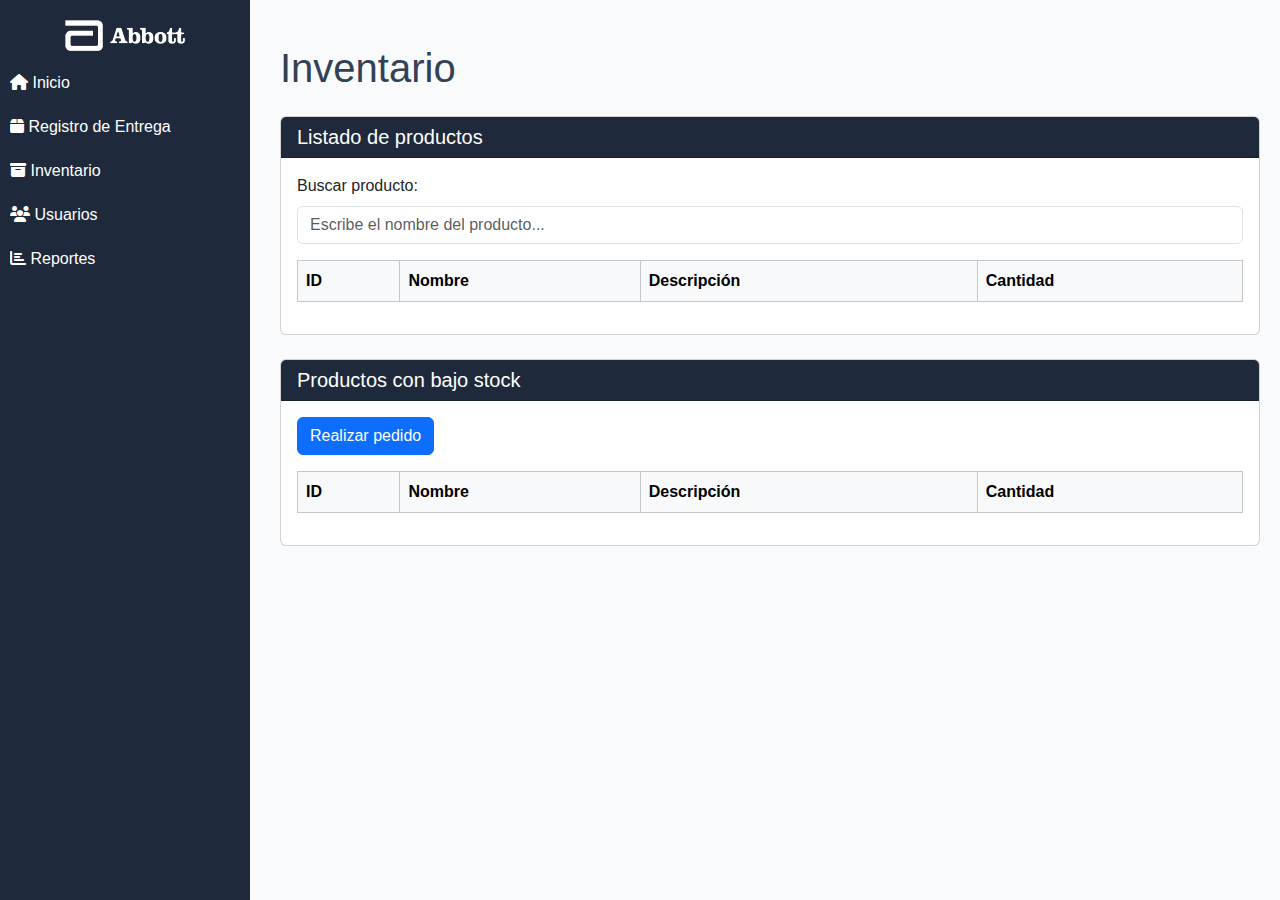
==== inventario.html @ ea6023db "Inventario" ====
<!DOCTYPE html>
<html lang="es">

<head>
    <meta charset="UTF-8">
    <meta name="viewport" content="width=device-width, initial-scale=1">
    <title>SMIR - Inventario</title>
    <link href="https://cdn.jsdelivr.net/npm/bootstrap@5.3.0/dist/css/bootstrap.min.css" rel="stylesheet">
    <link rel="stylesheet" href="https://cdnjs.cloudflare.com/ajax/libs/font-awesome/6.4.0/css/all.min.css">
    <link rel="stylesheet" href="https://cdn.datatables.net/1.13.4/css/dataTables.bootstrap5.min.css">
    <link rel="stylesheet" href="./css/styles.css">
</head>

<body>

    <div class="sidebar">

        <img id="O365_MainLink_TenantLogoImg" alt="Organizational Logo" title="Organizational Logo"
            src="[data-uri]">

        <a class="nav-link text-white" href="index.html"><i class="fas fa-home"></i> Inicio </a>

        <a class="nav-link text-white" href="registro_entrega.html"><i class="fas fa-box"></i> Registro de Entrega </a>

        <a class="nav-link text-white" href="inventario.html"><i class="fas fa-archive"></i> Inventario </a>

        <a class="nav-link text-white" href="usuarios.html"><i class="fas fa-users"></i> Usuarios </a>

        <a class="nav-link text-white" href="reportes.html"><i class="fas fa-chart-bar"></i> Reportes </a>

    </div>

    <div class="content my-4">

        <h1 class="mb-4">Inventario</h1>

        <div class="card mb-4">
            <div class="card-header bg-primary">
                <h2 class="h5 mb-0">Listado de productos</h2>
            </div>
            <div class="card-body">

                <div class="mb-3">
                    <label for="buscarProducto" class="form-label">Buscar producto:</label>
                    <input type="text" class="form-control" id="buscarProducto" placeholder="Escribe el nombre del producto...">
                </div>

                <div class="table-responsive  ">
                    <table class="table table-bordered table-hover">
                        <thead class="table-light">
                            <tr>
                                <th>ID</th>
                                <th>Nombre</th>
                                <th>Descripción</th>
                                <th>Cantidad</th>
                            </tr>
                        </thead>
                        <tbody id="inventarioTablaBody">
                            <!-- Se llenará con JavaScript -->
                        </tbody>
                    </table>
                </div>
            </div>
        </div>

        <div class="card ">
            <div class="card-header bg-primary">
                <h2 class="h5 mb-0">Productos con bajo stock</h2>
            </div>
            <div class="card-body">


                <button class="btn btn-primary mb-3" data-bs-toggle="modal" data-bs-target="#rolModal"
                    onclick="openRolModal()">
                    Realizar pedido
                    <!-- Redirige a la seccion donde se hacen pedidos -->
                </button>

                <div class="table-responsive ">
                    <table class="table table-bordered table-hover">
                        <thead class="table-light">
                            <tr>
                                <th>ID</th>
                                <th>Nombre</th>
                                <th>Descripción</th>
                                <th>Cantidad</th>
                            </tr>
                        </thead>
                        <tbody id="bajoStockTablaBody">
                            <!-- Se llenará dinámicamente con JavaScript -->
                        </tbody>
                    </table>
                </div>
            </div>
        </div>

    </div>  



    <script src="https://cdn.jsdelivr.net/npm/bootstrap@5.3.0/dist/js/bootstrap.bundle.min.js"></script>
    <script src="https://code.jquery.com/jquery-3.6.0.min.js"></script>
    <script src="https://cdn.datatables.net/1.13.4/js/jquery.dataTables.min.js"></script>
    <script src="https://cdn.datatables.net/1.13.4/js/dataTables.bootstrap5.min.js"></script>
</body>


</html>
---- css/styles.css ----
body {
    font-family: sans-serif;
    background-color: #f8fafc;
    color: #334155;
}

.sidebar img {
    display: block;
    margin: 0px auto 10px;
    max-width: 80%;
}

.sidebar {
    height: 100vh;
    width: 250px;
    position: fixed;
    top: 0;
    left: 0;
    background-color: #1e293b;
    color: #ffffff;
    padding-top: 20px;
}

.sidebar a {
    padding: 10px;
    text-decoration: none;
    color: #ffffff;
    display: block;
}

.sidebar a:hover {
    background-color: #0f172a;
}

.content {
    margin-left: 260px;
    padding: 20px;
}

.bg-primary {
    background-color: #1e293b !important;
    color: #ffffff !important;
}

.bg-dark {
    background-color: #1e293b !important;
    color: #ffffff !important;
}
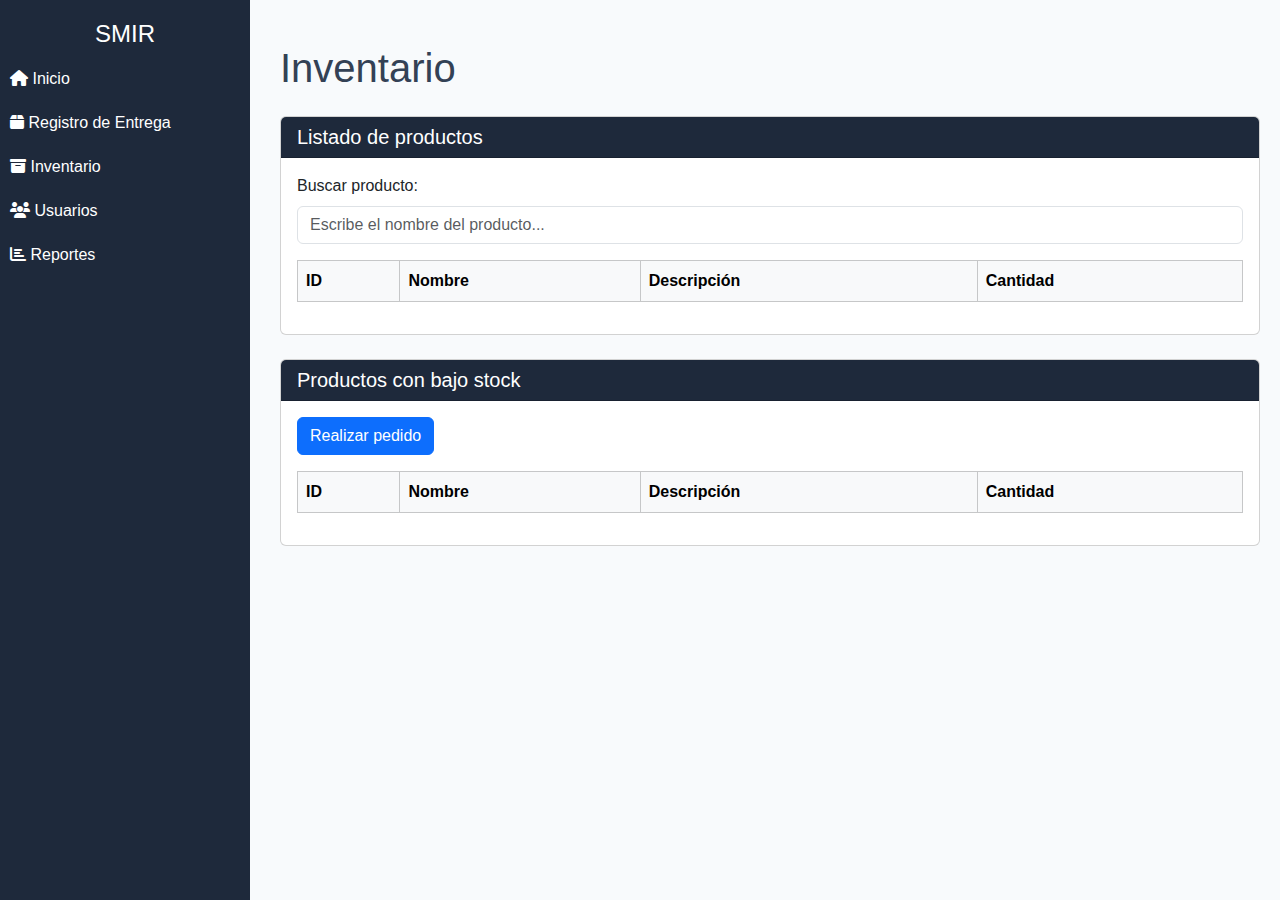
==== commit de2927e3: "Creacion del modulo registro_materiales" ====
--- a/inventario.html
+++ b/inventario.html
@@ -15,12 +15,11 @@
 
     <div class="sidebar">
 
-        <img id="O365_MainLink_TenantLogoImg" alt="Organizational Logo" title="Organizational Logo"
-            src="[data-uri]">
+        <h4 class="text-center">SMIR</h4>
 
         <a class="nav-link text-white" href="index.html"><i class="fas fa-home"></i> Inicio </a>
 
-        <a class="nav-link text-white" href="registro_entrega.html"><i class="fas fa-box"></i> Registro de Entrega </a>
+        <a class="nav-link text-white" href="registro_materiales.html"><i class="fas fa-box"></i> Registro de Entrega </a>
 
         <a class="nav-link text-white" href="inventario.html"><i class="fas fa-archive"></i> Inventario </a>
 
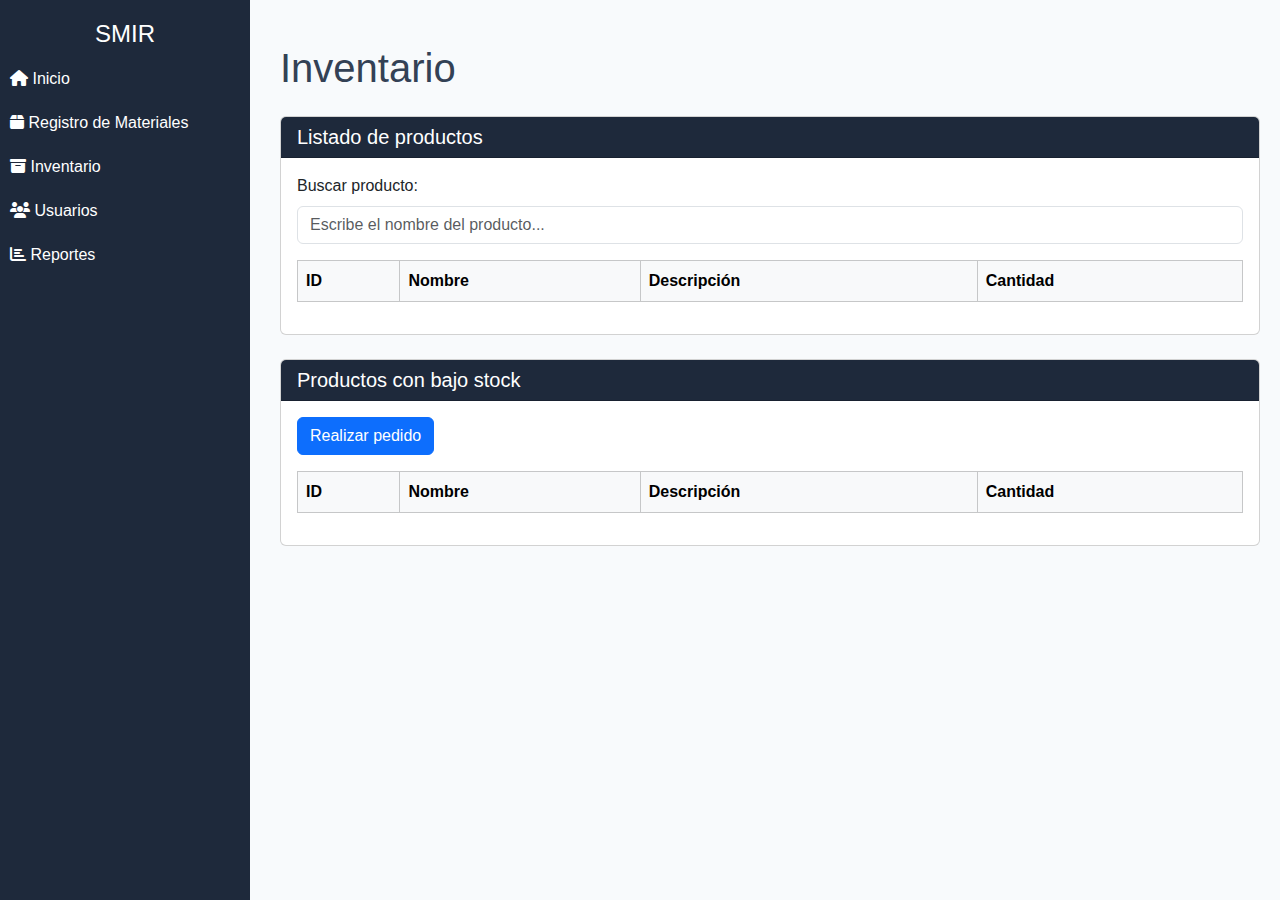
==== commit 12c716d2: "Index y Ajustes" ====
--- a/inventario.html
+++ b/inventario.html
@@ -19,7 +19,7 @@
 
         <a class="nav-link text-white" href="index.html"><i class="fas fa-home"></i> Inicio </a>
 
-        <a class="nav-link text-white" href="registro_materiales.html"><i class="fas fa-box"></i> Registro de Entrega </a>
+        <a class="nav-link text-white" href="registro_materiales.html"><i class="fas fa-box"></i> Registro de Materiales </a>
 
         <a class="nav-link text-white" href="inventario.html"><i class="fas fa-archive"></i> Inventario </a>
 
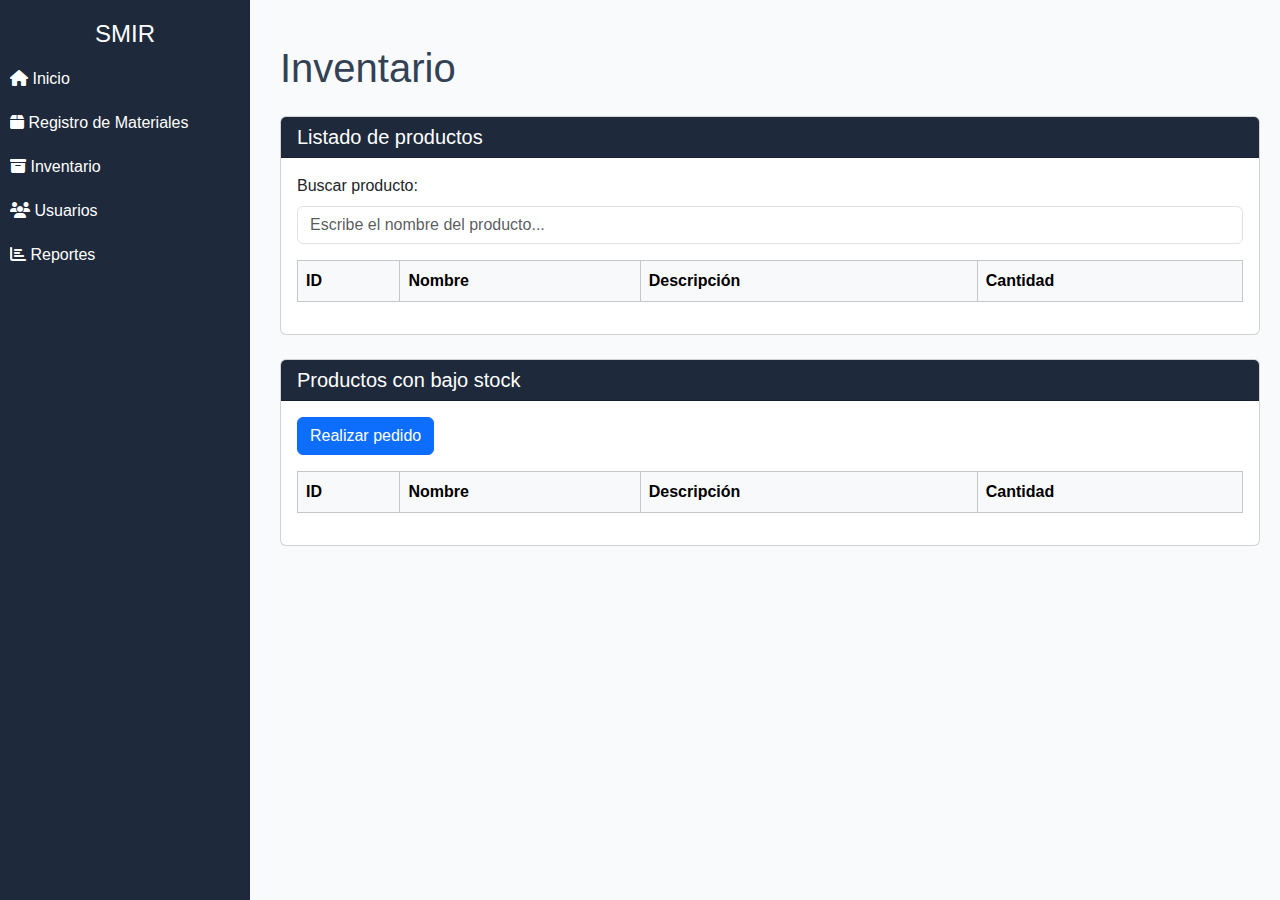
==== commit 4b75cdb0: "Correcciones" ====
--- a/inventario.html
+++ b/inventario.html
@@ -69,8 +69,8 @@
             <div class="card-body">
 
 
-                <button class="btn btn-primary mb-3" data-bs-toggle="modal" data-bs-target="#rolModal"
-                    onclick="openRolModal()">
+                <button class="btn btn-primary mb-3" data-bs-toggle="modal" data-bs-target="#pedidoModal"
+                    onclick="openPedidoModal()">
                     Realizar pedido
                     <!-- Redirige a la seccion donde se hacen pedidos -->
                 </button>
